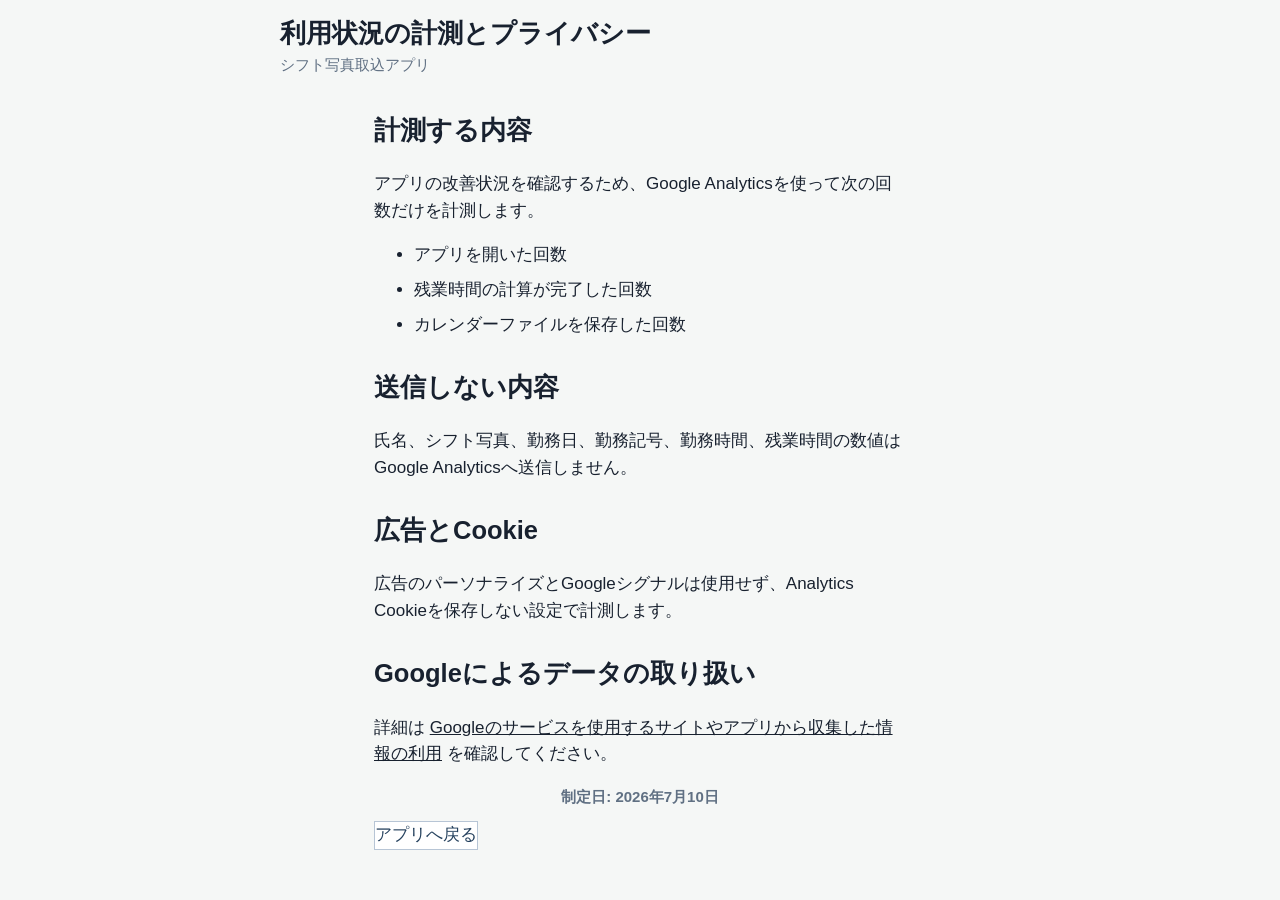
==== privacy.html @ 64878360 "Add privacy-safe usage analytics" ====
<!doctype html>
<html lang="ja">
  <head>
    <meta charset="utf-8" />
    <meta name="viewport" content="width=device-width, initial-scale=1" />
    <meta name="theme-color" content="#0f766e" />
    <title>利用状況の計測とプライバシー</title>
    <link rel="stylesheet" href="./styles.css?v=20260710-1" />
  </head>
  <body>
    <header class="app-header">
      <div>
        <h1>利用状況の計測とプライバシー</h1>
        <p>シフト写真取込アプリ</p>
      </div>
    </header>

    <main class="app-shell privacy-page">
      <section class="screen active">
        <h2>計測する内容</h2>
        <p>アプリの改善状況を確認するため、Google Analyticsを使って次の回数だけを計測します。</p>
        <ul>
          <li>アプリを開いた回数</li>
          <li>残業時間の計算が完了した回数</li>
          <li>カレンダーファイルを保存した回数</li>
        </ul>

        <h2>送信しない内容</h2>
        <p>氏名、シフト写真、勤務日、勤務記号、勤務時間、残業時間の数値はGoogle Analyticsへ送信しません。</p>

        <h2>広告とCookie</h2>
        <p>広告のパーソナライズとGoogleシグナルは使用せず、Analytics Cookieを保存しない設定で計測します。</p>

        <h2>Googleによるデータの取り扱い</h2>
        <p>
          詳細は
          <a href="https://policies.google.com/technologies/partner-sites" target="_blank" rel="noopener noreferrer">Googleのサービスを使用するサイトやアプリから収集した情報の利用</a>
          を確認してください。
        </p>

        <p class="safe-note">制定日: 2026年7月10日</p>
        <a class="secondary-action privacy-back" href="./">アプリへ戻る</a>
      </section>
    </main>
  </body>
</html>
---- styles.css ----
:root {
  color-scheme: light;
  --bg: #f5f7f6;
  --panel: #ffffff;
  --ink: #18212f;
  --muted: #607083;
  --line: #d8e0e7;
  --blue: #1766d1;
  --blue-soft: #e8f1ff;
  --green: #17764a;
  --green-soft: #e8f7ef;
  --amber: #8a5a00;
  --amber-soft: #fff3d7;
  --red: #b3261e;
  --red-soft: #fff0ed;
  --shadow: 0 12px 28px rgba(25, 39, 58, 0.1);
}

* {
  box-sizing: border-box;
}

[hidden] {
  display: none !important;
}

body {
  margin: 0;
  min-height: 100vh;
  background: var(--bg);
  color: var(--ink);
  font-family:
    -apple-system, BlinkMacSystemFont, "Segoe UI", "Hiragino Sans",
    "Hiragino Kaku Gothic ProN", Meiryo, sans-serif;
  font-size: 17px;
  line-height: 1.58;
}

button,
input,
select,
textarea {
  font: inherit;
}

button {
  min-height: 48px;
  border: 0;
  border-radius: 8px;
  font-weight: 800;
  cursor: pointer;
}

button:disabled {
  cursor: not-allowed;
  background: #e8edf3;
  color: #6b7786;
}

button:focus-visible,
input:focus-visible,
select:focus-visible,
textarea:focus-visible,
summary:focus-visible {
  outline: 3px solid rgba(23, 102, 209, 0.35);
  outline-offset: 2px;
}

.app-header {
  display: flex;
  align-items: flex-start;
  justify-content: space-between;
  gap: 14px;
  padding: 18px 16px 12px;
}

.app-header h1 {
  margin: 0;
  font-size: 26px;
  line-height: 1.2;
  letter-spacing: 0;
}

.app-header p {
  margin: 4px 0 0;
  color: var(--muted);
  font-size: 15px;
}

.status-badge {
  flex: 0 0 auto;
  min-height: 32px;
  padding: 5px 10px;
  border-radius: 999px;
  font-size: 14px;
  font-weight: 800;
}

.status-badge.pending,
.status-badge.warn {
  background: var(--amber-soft);
  color: var(--amber);
}

.status-badge.ok {
  background: var(--green-soft);
  color: var(--green);
}

.status-badge.error {
  background: var(--red-soft);
  color: var(--red);
}

.app-shell {
  width: min(100%, 560px);
  margin: 0 auto;
  padding: 0 14px 28px;
}

.stepper {
  display: grid;
  grid-template-columns: repeat(3, 1fr);
  gap: 6px;
  margin: 0 0 12px;
}

.step-pill {
  min-height: 42px;
  padding: 9px 4px;
  border: 1px solid var(--line);
  border-radius: 8px;
  background: #fff;
  color: var(--muted);
  font-size: 14px;
  font-weight: 800;
  text-align: center;
}

.step-pill.active {
  border-color: var(--blue);
  background: var(--blue-soft);
  color: var(--blue);
}

.screen {
  display: none;
}

.screen.active {
  display: block;
}

.hero-panel,
.review-card,
.finish-summary,
.calendar-panel,
.complete-panel,
.admin-panel,
.prototype-tools {
  border: 1px solid var(--line);
  border-radius: 8px;
  background: var(--panel);
  box-shadow: var(--shadow);
}

.hero-panel,
.calendar-panel,
.complete-panel {
  padding: 18px;
}

.hero-panel h2,
.section-head h2,
.complete-panel h2 {
  margin: 0;
  font-size: 24px;
  line-height: 1.25;
  letter-spacing: 0;
}

.hero-panel p,
.section-head p,
.review-card p,
.calendar-panel p,
.helper-text {
  margin: 6px 0 0;
  color: var(--muted);
}

.reassurance-note {
  padding: 10px 12px;
  border-radius: 8px;
  background: var(--green-soft);
  color: var(--green) !important;
  font-weight: 800;
}

.manual-step-list {
  display: grid;
  gap: 9px;
  margin: 18px 0 16px;
  padding: 0;
  list-style: none;
}

.manual-step-list li {
  display: grid;
  grid-template-columns: 34px 1fr;
  align-items: start;
  gap: 10px;
  min-height: 48px;
  padding: 10px 12px;
  border: 1px solid var(--line);
  border-radius: 8px;
  background: #f8fafc;
}

.manual-step-list .step-number {
  display: grid;
  place-items: center;
  width: 28px;
  height: 28px;
  border-radius: 999px;
  background: var(--blue-soft);
  color: var(--blue);
  font-size: 14px;
  font-weight: 900;
}

.manual-step-body {
  display: grid;
  gap: 9px;
  min-width: 0;
}

.manual-step-list strong {
  font-size: 17px;
  line-height: 1.35;
}

.manual-step-list button {
  min-height: 52px;
}

.primary-link {
  display: grid;
  place-items: center;
  width: 100%;
  min-height: 56px;
  background: var(--blue);
  color: #fff;
  font-size: 18px;
}

.manual-paste-field {
  margin-top: 12px;
}

.prompt-fallback {
  margin: 0 0 16px;
  padding: 12px;
  border: 1px solid var(--line);
  border-radius: 8px;
  background: #f8fafc;
}

.prompt-fallback summary {
  color: #24405d;
  font-weight: 900;
  cursor: pointer;
}

.prompt-fallback p {
  margin: 8px 0;
  color: var(--muted);
  font-size: 15px;
  font-weight: 800;
}

.prompt-fallback textarea {
  min-height: 180px;
  margin-top: 8px;
  font-size: 14px;
  line-height: 1.55;
}

.manual-paste-field textarea {
  min-height: 190px;
  font-family: inherit;
  font-size: 17px;
  line-height: 1.55;
}

.photo-picker {
  display: grid;
  place-items: center;
  min-height: 56px;
  margin: 18px 0 12px;
  border-radius: 8px;
  background: var(--blue);
  color: #fff;
  font-size: 18px;
  font-weight: 900;
}

.photo-picker input {
  position: absolute;
  opacity: 0;
  pointer-events: none;
}

.photo-picker:focus-within {
  outline: 3px solid rgba(23, 102, 209, 0.35);
  outline-offset: 3px;
}

.camera-tip {
  padding: 10px 12px;
  border-radius: 8px;
  background: var(--blue-soft);
  color: #24405d;
  font-weight: 800;
}

.photo-preview {
  display: grid;
  place-items: center;
  overflow: hidden;
  min-height: 220px;
  border: 1px dashed #aebdca;
  border-radius: 8px;
  background: #f8fafc;
  color: var(--muted);
  font-weight: 700;
}

.photo-preview img {
  display: block;
  width: 100%;
  max-height: 330px;
  object-fit: contain;
  transition: transform 160ms ease;
}

.photo-preview img.rotated {
  width: auto;
  max-width: 330px;
  max-height: 260px;
}

.demo-shift-card {
  width: min(100%, 330px);
  padding: 14px;
  border: 1px solid #ccd6df;
  border-radius: 6px;
  background: #fff;
  color: #2d3748;
  box-shadow: 0 8px 18px rgba(25, 39, 58, 0.08);
}

.demo-shift-card header {
  display: flex;
  justify-content: space-between;
  gap: 8px;
  margin-bottom: 10px;
  font-weight: 900;
}

.demo-shift-grid {
  display: grid;
  grid-template-columns: repeat(7, 1fr);
  border-top: 1px solid #cfd8e3;
  border-left: 1px solid #cfd8e3;
  font-size: 11px;
  text-align: center;
}

.demo-shift-grid span {
  min-height: 32px;
  padding: 4px 2px;
  border-right: 1px solid #cfd8e3;
  border-bottom: 1px solid #cfd8e3;
  background: #fff;
  font-weight: 800;
}

.demo-shift-grid .head {
  min-height: 24px;
  background: #fff4a8;
  color: #526070;
}

.demo-shift-grid .off {
  background: #dff1d8;
}

.demo-shift-grid strong {
  display: block;
  margin-top: 2px;
  color: #151d29;
  font-size: 13px;
}

.photo-tools {
  display: grid;
  grid-template-columns: 1fr 1fr;
  gap: 8px;
  margin-top: 10px;
}

.photo-tools button {
  min-height: 46px;
  font-size: 14px;
}

.photo-tools button:last-child {
  grid-column: 1 / -1;
}

.demo-panel {
  display: grid;
  gap: 10px;
  margin: 12px 0;
  padding: 14px;
  border: 1px solid #b9d9c7;
  border-radius: 8px;
  background: var(--green-soft);
}

.demo-panel strong {
  display: block;
  color: var(--green);
  font-size: 15px;
}

.demo-panel p {
  margin: 3px 0 0;
  color: #34584a;
  font-size: 14px;
  font-weight: 800;
}

.dev-photo-panel {
  display: grid;
  gap: 10px;
  margin: 12px 0;
}

.dev-photo-panel {
  display: grid;
  gap: 10px;
  margin: 12px 0;
}

.summary-strip,
.metrics,
.choice-grid,
.time-grid {
  display: grid;
  gap: 10px;
}

.summary-strip {
  grid-template-columns: 1fr;
  margin: 12px 0;
}

.summary-strip > div,
.metric,
.finish-summary {
  padding: 14px;
  border: 1px solid var(--line);
  border-radius: 8px;
  background: #fff;
}

.summary-strip span,
.metric span {
  display: block;
  color: var(--muted);
  font-size: 15px;
  font-weight: 800;
}

.summary-strip strong,
.metric strong {
  display: block;
  margin-top: 4px;
  font-size: 20px;
  line-height: 1.25;
}

.primary-action {
  width: 100%;
  min-height: 54px;
  background: var(--blue);
  color: #fff;
  font-size: 17px;
}

.secondary-action,
.quiet-button,
.back-button {
  border: 1px solid #b7c5d5;
  background: #fff;
  color: #24405d;
}

.primary-action:disabled,
.primary-link:disabled,
.secondary-action:disabled {
  border-color: #cbd4df;
  background: #e8edf3;
  color: #647386;
}

.back-button {
  width: 64px;
}

.section-head {
  display: flex;
  align-items: flex-start;
  gap: 12px;
  margin: 6px 0 14px;
}

.metrics {
  grid-template-columns: repeat(2, minmax(0, 1fr));
  margin-bottom: 10px;
}

.metric.main {
  grid-column: 1 / -1;
}

.metric.main strong {
  font-size: 32px;
}

.notice {
  margin: 10px 0;
  padding: 11px 12px;
  border-radius: 8px;
  background: var(--amber-soft);
  color: var(--amber);
  font-size: 15px;
  font-weight: 700;
  line-height: 1.6;
}

.field-error {
  margin: -4px 0 8px;
  color: var(--red);
  font-size: 14px;
  font-weight: 800;
}

.safe-note {
  margin: 12px 0 0;
  color: var(--muted);
  font-size: 15px;
  font-weight: 800;
  text-align: center;
}

.message-list {
  display: grid;
  gap: 8px;
  margin: 10px 0 14px;
}

.message {
  padding: 11px 12px;
  border-radius: 8px;
  font-size: 15px;
  line-height: 1.55;
  font-weight: 800;
}

.message.ok {
  background: var(--green-soft);
  color: var(--green);
}

.message.warn {
  background: var(--amber-soft);
  color: var(--amber);
}

.message.error {
  background: var(--red-soft);
  color: var(--red);
}

.review-card {
  display: grid;
  gap: 12px;
  padding: 15px;
  margin: 12px 0;
}

.review-guide {
  margin: 10px 0;
  padding: 12px;
  border: 1px solid #c6dfd1;
  border-radius: 8px;
  background: var(--green-soft);
  color: #17472f;
}

.review-guide strong {
  display: block;
  margin-bottom: 6px;
}

.review-guide ul {
  display: grid;
  gap: 4px;
  margin: 0;
  padding-left: 20px;
}

.review-card h3,
.calendar-panel h3 {
  margin: 0;
  font-size: 18px;
}

.day-list {
  display: grid;
  gap: 8px;
  margin: 0 0 14px;
}

.day-button {
  display: grid;
  grid-template-columns: minmax(104px, 1fr) 72px;
  grid-template-areas:
    "date code"
    "time status";
  column-gap: 10px;
  row-gap: 4px;
  align-items: center;
  width: 100%;
  min-height: 70px;
  padding: 12px;
  border: 1px solid var(--line);
  border-left: 5px solid #8fb3dc;
  background: #fff;
  color: var(--ink);
  text-align: left;
}

.day-date {
  grid-area: date;
  font-size: 17px;
  font-weight: 900;
}

.day-code {
  grid-area: code;
  display: inline-grid;
  place-items: center;
  min-height: 38px;
  border-radius: 8px;
  background: var(--blue-soft);
  color: var(--blue);
  font-size: 18px;
  line-height: 1;
}

.day-time {
  grid-area: time;
  color: var(--muted);
  font-size: 15px;
  font-weight: 800;
}

.day-status {
  grid-area: status;
  justify-self: end;
  color: var(--muted);
  font-size: 13px;
  font-weight: 900;
}

.day-button.error {
  border-color: #efb2ac;
  border-left-color: var(--red);
  background: var(--red-soft);
}

.day-button.error .day-code {
  background: #fff;
  color: var(--red);
}

.sticky-action {
  margin-top: 14px;
  box-shadow: 0 10px 24px rgba(23, 102, 209, 0.22);
}

.finish-summary {
  margin-bottom: 12px;
}

.finish-summary p {
  margin: 0 0 8px;
  color: var(--muted);
  font-weight: 800;
}

.finish-summary strong,
.finish-summary span {
  display: block;
}

.finish-summary strong {
  font-size: 26px;
}

.finish-summary span {
  color: var(--muted);
  font-size: 18px;
  font-weight: 800;
}

.choice-grid {
  margin-bottom: 12px;
}

.choice-card {
  display: grid;
  gap: 4px;
  min-height: 90px;
  padding: 14px;
  border: 1px solid var(--line);
  background: #fff;
  color: var(--ink);
  text-align: left;
}

.choice-card.done {
  border-color: #b9d9c7;
  background: var(--green-soft);
}

.choice-card span {
  font-size: 18px;
}

.choice-card small {
  color: var(--muted);
  font-weight: 700;
}

.field {
  display: grid;
  gap: 7px;
  margin: 14px 0;
  color: var(--muted);
  font-size: 14px;
  font-weight: 800;
}

.field-hint {
  color: #24405d;
  font-size: 14px;
  font-weight: 800;
}

input,
select,
textarea {
  width: 100%;
  min-height: 48px;
  border: 1px solid var(--line);
  border-radius: 8px;
  background: #fff;
  color: var(--ink);
  padding: 10px 12px;
  font-size: 16px;
}

textarea {
  min-height: 140px;
  resize: vertical;
  font-family:
    ui-monospace, SFMono-Regular, Menlo, Monaco, Consolas, "Liberation Mono",
    monospace;
  font-size: 13px;
}

.calendar-preview {
  padding: 12px;
  border: 1px solid var(--line);
  border-radius: 8px;
  background: #f8fafc;
  color: var(--muted);
  font-weight: 800;
}

.button-pair {
  display: grid;
  grid-template-columns: 1fr;
  gap: 10px;
  margin-top: 12px;
}

.next-steps {
  padding-left: 22px;
}

.next-steps li {
  margin: 8px 0;
  font-weight: 800;
}

.edit-sheet {
  position: fixed;
  inset: 0;
  z-index: 10;
  display: grid;
  align-items: end;
  background: rgba(14, 23, 33, 0.45);
  padding: 14px;
}

.edit-card {
  width: min(100%, 560px);
  max-height: calc(100vh - 28px);
  overflow: auto;
  margin: 0 auto;
  padding: 18px;
  border-radius: 12px 12px 8px 8px;
  background: #fff;
  box-shadow: 0 -8px 32px rgba(0, 0, 0, 0.18);
}

.edit-card h2 {
  margin: 0;
  font-size: 22px;
}

.edit-card p {
  margin: 6px 0;
  color: var(--muted);
  font-weight: 800;
}

.time-grid {
  grid-template-columns: 1fr 1fr;
}

.prototype-tools,
.admin-panel {
  display: block;
  margin-top: 16px;
  padding: 12px;
}

.admin-panel summary {
  min-height: 44px;
  cursor: pointer;
  color: var(--muted);
  font-weight: 800;
}

.prototype-tools h3 {
  margin: 0 0 6px;
  color: var(--muted);
  font-size: 15px;
}

.prototype-tools p {
  margin: 0 0 10px;
  color: var(--muted);
}

.sample-photo-tools {
  margin-top: 12px;
}

.sample-photo-grid {
  display: grid;
  grid-template-columns: repeat(2, minmax(0, 1fr));
  gap: 8px;
}

.sample-photo-grid button {
  min-height: 42px;
  font-size: 13px;
}

.admin-grid {
  display: grid;
  gap: 10px;
}

.app-footer {
  width: min(100% - 32px, 720px);
  margin: 18px auto 32px;
  text-align: center;
  font-size: 13px;
}

.app-footer a,
.privacy-page a:not(.secondary-action) {
  color: var(--primary-dark);
}

.privacy-page h2:not(:first-child) {
  margin-top: 28px;
}

.privacy-page li + li {
  margin-top: 8px;
}

.privacy-back {
  display: inline-flex;
  margin-top: 12px;
  text-decoration: none;
}

@media (min-width: 720px) {
  .app-header {
    width: min(100%, 720px);
    margin: 0 auto;
    padding-inline: 0;
  }

  .summary-strip,
  .choice-grid,
  .button-pair,
  .demo-panel {
    grid-template-columns: 1fr 1fr;
  }
}

@media (max-width: 360px) {
  .app-header {
    display: grid;
    gap: 8px;
  }

  .status-badge {
    justify-self: start;
  }

  .manual-step-list li {
    grid-template-columns: 1fr;
    gap: 8px;
  }

  .manual-step-list .step-number {
    width: 32px;
    height: 32px;
  }

  .manual-step-list button {
    width: 100%;
  }

  .metrics {
    grid-template-columns: 1fr;
  }

  .metric.main {
    grid-column: auto;
  }
}
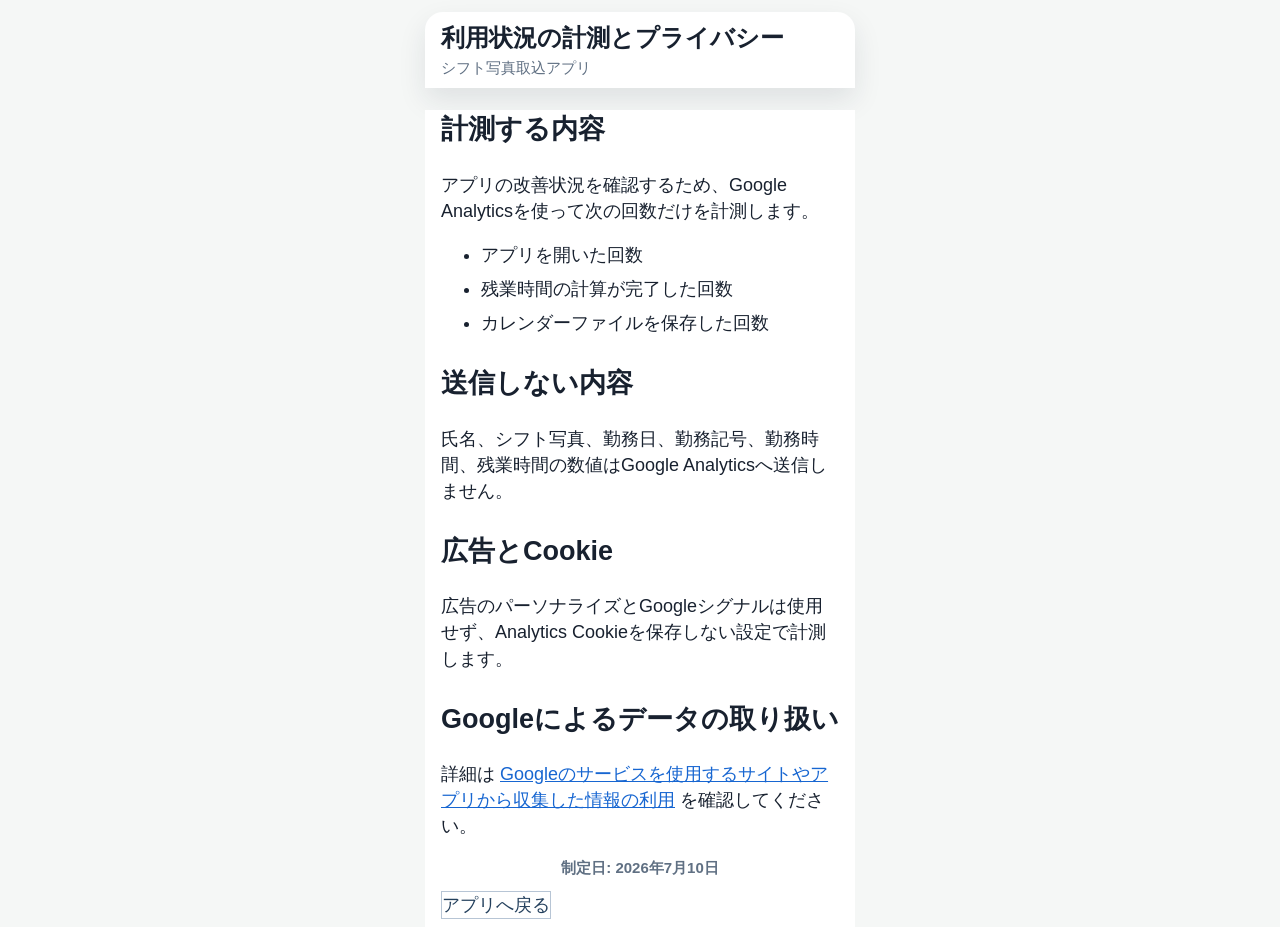
==== commit 1d9d3eb3: "Improve shift app usability for older users" ====
--- a/privacy.html
+++ b/privacy.html
@@ -5,7 +5,7 @@
     <meta name="viewport" content="width=device-width, initial-scale=1" />
     <meta name="theme-color" content="#0f766e" />
     <title>利用状況の計測とプライバシー</title>
-    <link rel="stylesheet" href="./styles.css?v=20260710-1" />
+    <link rel="stylesheet" href="./styles.css?v=20260711-1" />
   </head>
   <body>
     <header class="app-header">
--- a/styles.css
+++ b/styles.css
@@ -972,3 +972,494 @@
     grid-column: auto;
   }
 }
+
+/* 高齢者向け3ページUI: 既存の解析・編集・ICS機能は変えず表示だけ整理 */
+:root {
+  --orange: #a64b00;
+  --orange-dark: #713900;
+  --orange-soft: #fff5e9;
+}
+
+body {
+  min-height: 100dvh;
+  font-size: 18px;
+  line-height: 1.45;
+}
+
+.app-header,
+.app-shell,
+.app-footer {
+  width: min(430px, calc(100vw - 24px));
+}
+
+.app-header {
+  align-items: center;
+  margin: 12px auto 0;
+  padding: 12px 16px 9px;
+  border-radius: 18px 18px 0 0;
+  background: #fff;
+  box-shadow: 0 12px 28px rgba(25, 39, 58, 0.1);
+}
+
+.app-header h1 {
+  font-size: 24px;
+}
+
+.status-badge {
+  min-height: 36px;
+  margin: 0;
+  padding: 7px 11px;
+  font-size: 15px;
+}
+
+.app-shell {
+  min-height: calc(min(844px, 100dvh - 24px) - 103px);
+  margin: 0 auto;
+  padding: 0 16px 6px;
+  background: #fff;
+}
+
+.stepper {
+  gap: 5px;
+  margin: 0 0 4px;
+}
+
+.step-pill {
+  min-height: 44px;
+  padding: 9px 3px;
+  border: 0;
+  border-bottom: 3px solid #d5dde6;
+  border-radius: 0;
+  background: #f6f8fa;
+  color: #455568;
+  font-size: 15px;
+}
+
+body[data-screen="upload"] .step-pill.active {
+  border-bottom-color: var(--blue);
+  background: var(--blue-soft);
+  color: #124f9b;
+}
+
+body[data-screen="review"] .step-pill.active {
+  border-bottom-color: var(--orange);
+  background: #fff0df;
+  color: var(--orange-dark);
+}
+
+body[data-screen="next"] .step-pill.active,
+body[data-screen="complete"] .step-pill.active {
+  border-bottom-color: var(--green);
+  background: var(--green-soft);
+  color: #12613c;
+}
+
+.screen.active {
+  padding-bottom: 2px;
+}
+
+.hero-panel,
+.review-card,
+.finish-summary,
+.calendar-panel,
+.complete-panel {
+  box-shadow: none;
+}
+
+.compact-upload-panel {
+  padding: 0;
+  border: 0;
+  background: transparent;
+}
+
+.compact-upload-panel h2 {
+  margin: 0 0 4px;
+  font-size: 20px;
+}
+
+.manual-step-list {
+  gap: 7px;
+  margin: 0;
+}
+
+.manual-step-list li.flow-step {
+  grid-template-columns: 78px minmax(0, 1fr);
+  gap: 8px;
+  min-height: 0;
+  padding: 9px 10px;
+  border-left-width: 5px;
+  background: #fff;
+}
+
+.manual-step-list .step-number {
+  width: auto;
+  min-width: 72px;
+  height: 30px;
+  padding: 4px 7px;
+  white-space: nowrap;
+  font-size: 15px;
+}
+
+.manual-step-body {
+  gap: 6px;
+}
+
+.manual-step-list strong {
+  font-size: 17px;
+}
+
+.manual-step-list button {
+  min-height: 50px;
+}
+
+.flow-step-copy {
+  border-left-color: var(--blue) !important;
+  background: #f8fbff !important;
+}
+
+.flow-step-send {
+  border-left-color: var(--orange) !important;
+  background: #fffaf4 !important;
+}
+
+.flow-step-send .step-number {
+  background: #ffead4;
+  color: var(--orange-dark);
+}
+
+.flow-step-send .secondary-action {
+  border: 2px solid var(--orange);
+  color: var(--orange-dark);
+}
+
+.flow-step-paste {
+  border-left-color: var(--green) !important;
+  background: #f6fcf8 !important;
+}
+
+.flow-step-paste .step-number {
+  background: #dff4e8;
+  color: #12613c;
+}
+
+.return-note {
+  color: #12613c;
+  font-size: 15px;
+  font-weight: 800;
+}
+
+.flow-step-copy .prompt-fallback:not([open]) {
+  display: none;
+}
+
+.prompt-fallback {
+  margin: 0;
+}
+
+.prompt-fallback[open] {
+  grid-column: 1 / -1;
+}
+
+.manual-paste-field {
+  margin: 0;
+}
+
+.manual-paste-field textarea {
+  min-height: 145px;
+  resize: none;
+  border: 2px solid #57936f;
+  font-family: inherit;
+  font-size: 17px;
+}
+
+.helper-text {
+  margin: 0;
+  color: #455568;
+  font-size: 15px;
+}
+
+.message-list:empty {
+  display: none;
+}
+
+#uploadIssues {
+  margin: 7px 0;
+}
+
+#startReviewBtn {
+  min-height: 54px;
+  margin-top: 7px;
+}
+
+#startReviewBtn:disabled {
+  color: #4d5d70;
+  background: #e4e9ef;
+}
+
+.visually-hidden {
+  position: absolute !important;
+  width: 1px !important;
+  height: 1px !important;
+  overflow: hidden !important;
+  clip: rect(0 0 0 0) !important;
+  clip-path: inset(50%) !important;
+  white-space: nowrap !important;
+}
+
+.section-head {
+  gap: 12px;
+  margin: 4px 0 12px;
+}
+
+.section-head h2 {
+  font-size: 22px;
+}
+
+.section-head p {
+  margin-top: 3px;
+  font-size: 15px;
+}
+
+.back-button {
+  width: auto;
+  min-width: 116px;
+  padding: 0 10px;
+  font-size: 15px;
+}
+
+#reviewScreen .metrics {
+  grid-template-columns: repeat(3, minmax(0, 1fr));
+  gap: 0;
+  overflow: hidden;
+  margin-bottom: 12px;
+  border: 1px solid #e1c49f;
+  border-radius: 12px;
+  background: #fff;
+}
+
+#reviewScreen .metric {
+  min-height: 72px;
+  padding: 10px;
+  border: 0;
+  border-radius: 0;
+}
+
+#reviewScreen .metric.main {
+  grid-column: 1 / -1;
+  min-height: 102px;
+  border-bottom: 1px solid #e1c49f;
+  background: var(--orange-soft);
+}
+
+#reviewScreen .metric:nth-child(n + 2) {
+  border-right: 1px solid #e5e9ee;
+}
+
+#reviewScreen .metric:last-child {
+  border-right: 0;
+}
+
+#reviewScreen .metric span {
+  font-size: 16px;
+}
+
+#reviewScreen .metric strong {
+  font-size: 18px;
+}
+
+#reviewScreen .metric.main strong {
+  font-size: 36px;
+}
+
+#reviewScreen .message.ok {
+  display: none;
+}
+
+#reviewScreen .review-card {
+  gap: 8px;
+  margin: 10px 0;
+  padding: 12px;
+  border-color: #e1c49f;
+  background: #fffaf4;
+}
+
+#reviewScreen .review-card h3 {
+  font-size: 16px;
+}
+
+#toggleDaysBtn {
+  min-height: 54px;
+  border: 2px solid var(--orange);
+  color: var(--orange-dark);
+  background: #fff;
+}
+
+#confirmReviewBtn {
+  min-height: 54px;
+  margin-top: 10px;
+  background: var(--orange);
+  box-shadow: none;
+}
+
+.day-list:not([hidden]) {
+  max-height: 58dvh;
+  overflow-y: auto;
+  overscroll-behavior: contain;
+  padding-right: 3px;
+}
+
+body.day-list-open #reviewScreen .metrics,
+body.day-list-open #reviewScreen #issues {
+  display: none;
+}
+
+body.day-list-open #reviewScreen .review-card {
+  margin: 6px 0;
+  padding: 0;
+  border: 0;
+  background: transparent;
+}
+
+body.day-list-open #reviewScreen .review-card h3,
+body.day-list-open .app-footer {
+  display: none;
+}
+
+body.day-list-open #reviewScreen .day-list:not([hidden]) {
+  max-height: calc(100dvh - 340px);
+  min-height: 260px;
+}
+
+.day-status {
+  font-size: 15px;
+}
+
+#nextScreen .finish-summary {
+  margin: 0 0 10px;
+  padding: 14px 16px;
+  border-color: #a9cfb9;
+  background: #f6fcf8;
+}
+
+#nextScreen .finish-summary strong {
+  font-size: 25px;
+}
+
+.secondary-summary {
+  display: none !important;
+}
+
+#nextScreen .choice-grid {
+  gap: 10px;
+  margin-bottom: 8px;
+}
+
+#nextScreen .choice-card {
+  min-height: 108px;
+  padding: 14px 16px;
+  border-width: 2px;
+}
+
+#nextScreen .choice-card.done {
+  border-color: #4f9b6d;
+  background: #f2fbf6;
+}
+
+#nextScreen .choice-card:not(.done) {
+  border-color: #6d9bd7;
+  background: #f3f7fd;
+}
+
+#nextScreen .choice-card span {
+  display: flex;
+  align-items: center;
+  gap: 8px;
+  font-size: 18px;
+  font-weight: 900;
+}
+
+#nextScreen .choice-card small {
+  font-size: 16px;
+}
+
+.choice-label {
+  display: inline-grid;
+  place-items: center;
+  min-width: 46px;
+  min-height: 30px;
+  padding: 4px 7px;
+  border-radius: 999px;
+  background: #e4efff;
+  color: #124f9b;
+  font-size: 14px;
+}
+
+.choice-card.done .choice-label {
+  background: #dff4e8;
+  color: #12613c;
+}
+
+#calendarPanel {
+  margin-top: 8px;
+  padding: 14px;
+}
+
+.app-footer {
+  min-height: 38px;
+  margin: 0 auto 12px;
+  padding: 4px 16px 2px;
+  border-radius: 0 0 18px 18px;
+  background: #fff;
+  text-align: center;
+  font-size: 14px;
+  box-shadow: 0 12px 28px rgba(25, 39, 58, 0.1);
+}
+
+.app-footer a,
+.privacy-page a:not(.secondary-action) {
+  color: var(--blue);
+}
+
+@media (max-width: 430px) {
+  .app-header,
+  .app-shell,
+  .app-footer {
+    width: 100vw;
+  }
+
+  .app-header {
+    margin-top: 0;
+    border-radius: 0;
+  }
+
+  .app-shell {
+    min-height: calc(100dvh - 95px);
+  }
+
+  .app-footer {
+    margin-bottom: 0;
+    border-radius: 0;
+  }
+}
+
+@media (max-width: 360px) {
+  .manual-step-list li.flow-step {
+    grid-template-columns: 1fr;
+  }
+
+  .manual-step-list .step-number {
+    justify-self: start;
+  }
+
+  #reviewScreen .metrics {
+    grid-template-columns: repeat(3, minmax(0, 1fr));
+  }
+
+  #reviewScreen .metric.main {
+    grid-column: 1 / -1;
+  }
+
+  #reviewScreen .metric strong {
+    font-size: 18px;
+  }
+}
